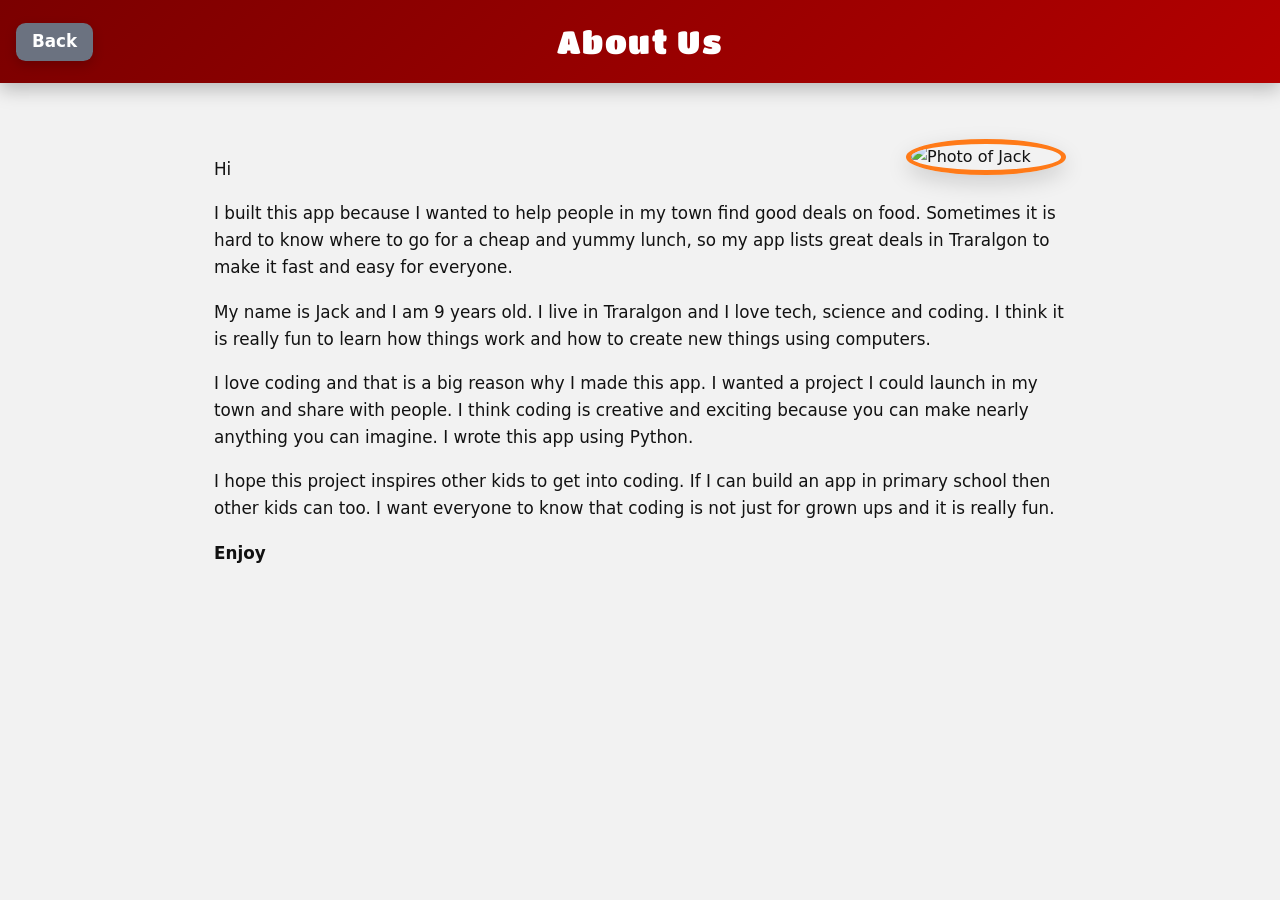
==== templates/about_us.html @ 305ed9bf "Initial Feast Finder app" ====
<!DOCTYPE html>
<html lang="en">
<head>
    <meta charset="UTF-8">
    <title>About Us</title>
    <meta name="viewport" content="width=device-width, initial-scale=1.0">

    <!-- Google Font -->
    <link rel="stylesheet" href="https://fonts.googleapis.com/css2?family=Titan+One&display=swap">

    <!-- Google Analytics -->
    <script async src="https://www.googletagmanager.com/gtag/js?id=G-JDDMXKGDF3"></script>
    <script>
      window.dataLayer = window.dataLayer || [];
      function gtag(){dataLayer.push(arguments);}
      gtag('js', new Date());
      gtag('config', 'G-JDDMXKGDF3');
    </script>

    <style>
        /* ==========================
           BASE
        ========================== */
        * {
            box-sizing: border-box;
        }

        body {
            margin: 0;
            font-family: system-ui, -apple-system, BlinkMacSystemFont, "Segoe UI", Arial, sans-serif;
            background: #f2f2f2;
            color: #121212;
            line-height: 1.6;
        }

        /* ==========================
           HEADER
        ========================== */
        header {
            background: linear-gradient(135deg, #7b0000, #b30000);
            color: white;
            padding: 1rem 1.5rem;
            display: flex;
            align-items: center;
            justify-content: center;
            position: relative;
            box-shadow: 0 6px 18px rgba(0,0,0,0.25);
        }

        header h1 {
            margin: 0;
            font-family: "Titan One", system-ui, sans-serif;
            font-size: 2rem;
            font-weight: 400;
            letter-spacing: 0.05em;
            color: #ffffff;
        }

        /* ==========================
           BACK BUTTON
        ========================== */
        .back-btn {
            position: absolute;
            left: 1rem;
            top: 50%;
            transform: translateY(-50%);
            background: #6b7280;
            color: white;
            text-decoration: none;
            padding: 0.35rem 1rem;
            border-radius: 0.6rem;
            font-weight: 700;
            font-size: 1.05rem;
            box-shadow: 0 4px 12px rgba(0,0,0,0.18);
            transition: background-color 0.15s ease;
        }

        .back-btn:hover {
            background: #4b5563;
        }

        /* ==========================
           ABOUT CONTAINER
        ========================== */
        .about-container {
            max-width: 900px;
            margin: 2rem auto;
            padding: 1.5rem;
            position: relative;
        }

		.about-container img {
			width: 25%;
			max-width: 160px;
			border-radius: 50%;
			float: right;
			margin: 0 0 1rem 1.5rem;
			box-shadow: 0 8px 22px rgba(0,0,0,0.15);
			border: 5px solid #ff7a18; /* orange outline */
		}

        .about-container p {
            font-size: 1.05rem;
            margin-bottom: 1.1rem;
        }

        /* ==========================
           RESPONSIVE
        ========================== */
        @media (max-width: 768px) {
            .about-container img {
                width: 35%;
                float: none;
                display: block;
                margin: 0 auto 1.5rem;
            }

            .about-container {
                text-align: center;
            }
        }
    </style>
</head>
<body>

<header>
    <a href="/" class="back-btn">Back</a>
    <h1>About Us</h1>
</header>

<main class="about-container">
    <img src="{{ url_for('static', filename='me.jpg') }}" alt="Photo of Jack">

    <p>Hi</p>

    <p>
        I built this app because I wanted to help people in my town find good deals on food.
        Sometimes it is hard to know where to go for a cheap and yummy lunch, so my app lists
        great deals in Traralgon to make it fast and easy for everyone.
    </p>

    <p>
        My name is Jack and I am 9 years old. I live in Traralgon and I love tech, science and
        coding. I think it is really fun to learn how things work and how to create new things
        using computers.
    </p>

    <p>
        I love coding and that is a big reason why I made this app. I wanted a project I could
        launch in my town and share with people. I think coding is creative and exciting because
        you can make nearly anything you can imagine. I wrote this app using Python.
    </p>

    <p>
        I hope this project inspires other kids to get into coding. If I can build an app in
        primary school then other kids can too. I want everyone to know that coding is not just
        for grown ups and it is really fun.
    </p>

    <p><strong>Enjoy</strong></p>
</main>

</body>
</html>
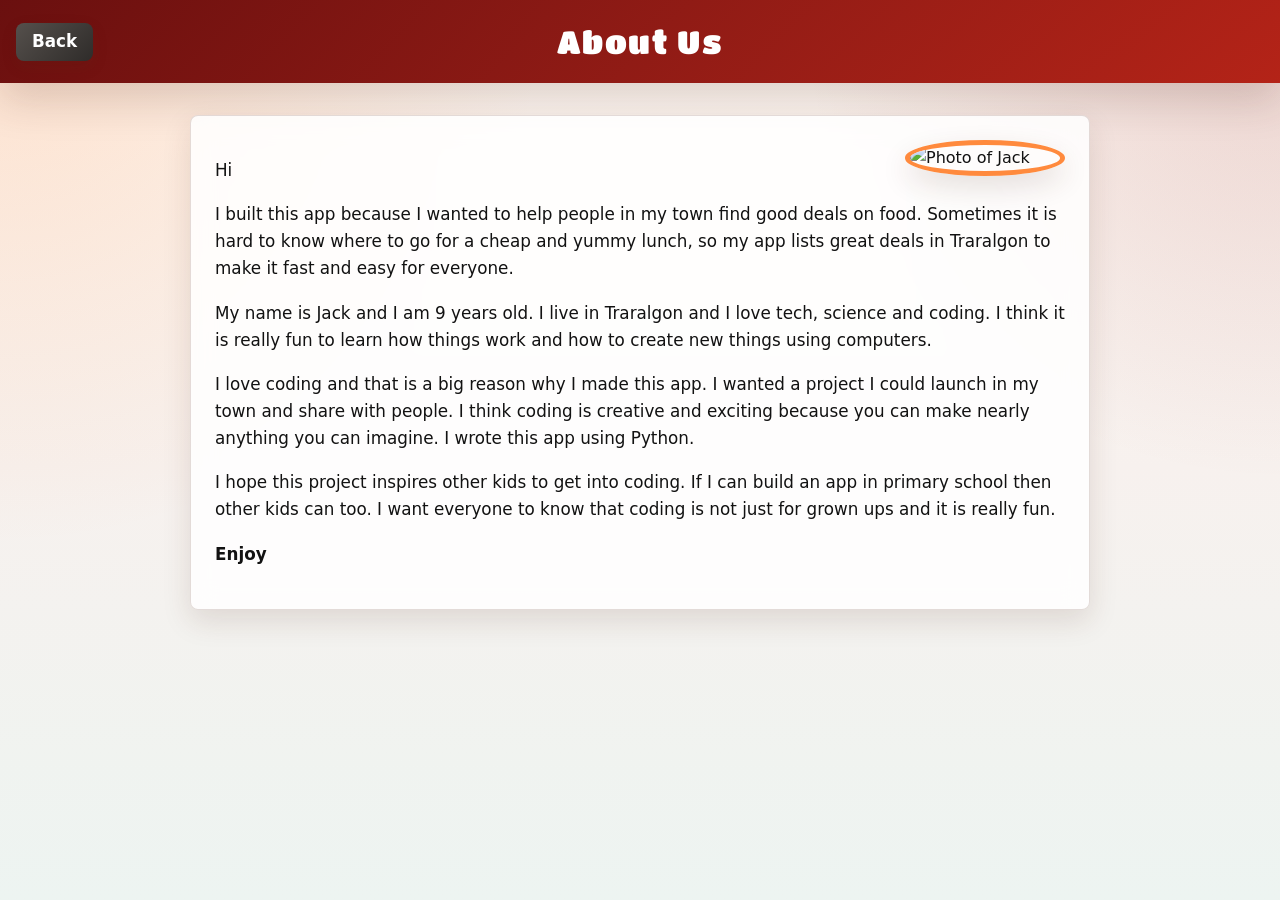
==== commit 17fe0537: "Refresh visual styling" ====
--- a/templates/about_us.html
+++ b/templates/about_us.html
@@ -28,7 +28,11 @@
         body {
             margin: 0;
             font-family: system-ui, -apple-system, BlinkMacSystemFont, "Segoe UI", Arial, sans-serif;
-            background: #f2f2f2;
+            background:
+                radial-gradient(circle at top left, rgba(255,138,61,0.2), transparent 34rem),
+                radial-gradient(circle at top right, rgba(139,16,16,0.16), transparent 30rem),
+                linear-gradient(180deg, #fff8f2 0%, #f7f1ee 52%, #edf4f1 100%);
+            background-attachment: fixed;
             color: #121212;
             line-height: 1.6;
         }
@@ -37,14 +41,15 @@
            HEADER
         ========================== */
         header {
-            background: linear-gradient(135deg, #7b0000, #b30000);
+            background: linear-gradient(135deg, rgba(100,7,7,0.96), rgba(176,24,12,0.94));
             color: white;
             padding: 1rem 1.5rem;
             display: flex;
             align-items: center;
             justify-content: center;
             position: relative;
-            box-shadow: 0 6px 18px rgba(0,0,0,0.25);
+            box-shadow: 0 1.1rem 2.6rem rgba(80,40,26,0.18);
+            animation: slideFadeIn 0.55s ease both;
         }
 
         header h1 {
@@ -64,19 +69,21 @@
             left: 1rem;
             top: 50%;
             transform: translateY(-50%);
-            background: #6b7280;
+            background: linear-gradient(135deg, #55504c, #2f2c2a);
             color: white;
             text-decoration: none;
             padding: 0.35rem 1rem;
-            border-radius: 0.6rem;
+            border-radius: 0.5rem;
             font-weight: 700;
             font-size: 1.05rem;
-            box-shadow: 0 4px 12px rgba(0,0,0,0.18);
-            transition: background-color 0.15s ease;
+            box-shadow: 0 0.35rem 1rem rgba(80,40,26,0.12);
+            transition: transform 0.2s cubic-bezier(.4,0,.2,1), box-shadow 0.2s cubic-bezier(.4,0,.2,1), background 0.2s cubic-bezier(.4,0,.2,1);
         }
 
         .back-btn:hover {
-            background: #4b5563;
+            background: linear-gradient(135deg, #8b1010, #c92816);
+            transform: translateY(-2px);
+            box-shadow: 0 0.7rem 1.8rem rgba(80,40,26,0.16);
         }
 
         /* ==========================
@@ -87,6 +94,12 @@
             margin: 2rem auto;
             padding: 1.5rem;
             position: relative;
+            background: rgba(255,255,255,0.86);
+            border: 1px solid rgba(122,83,72,0.2);
+            border-radius: 0.5rem;
+            box-shadow: 0 0.7rem 1.8rem rgba(80,40,26,0.13);
+            backdrop-filter: blur(12px);
+            animation: slideFadeIn 0.6s ease 0.08s both;
         }
 
 		.about-container img {
@@ -95,13 +108,35 @@
 			border-radius: 50%;
 			float: right;
 			margin: 0 0 1rem 1.5rem;
-			box-shadow: 0 8px 22px rgba(0,0,0,0.15);
-			border: 5px solid #ff7a18; /* orange outline */
+			box-shadow: 0 0.7rem 1.8rem rgba(80,40,26,0.14);
+			border: 5px solid #ff8a3d;
 		}
 
         .about-container p {
             font-size: 1.05rem;
             margin-bottom: 1.1rem;
+        }
+
+        @keyframes slideFadeIn {
+            from {
+                opacity: 0;
+                transform: translateY(1.1rem);
+            }
+            to {
+                opacity: 1;
+                transform: translateY(0);
+            }
+        }
+
+        @media (prefers-reduced-motion: reduce) {
+            *,
+            *::before,
+            *::after {
+                animation-duration: 0.01ms !important;
+                animation-iteration-count: 1 !important;
+                scroll-behavior: auto !important;
+                transition-duration: 0.01ms !important;
+            }
         }
 
         /* ==========================
